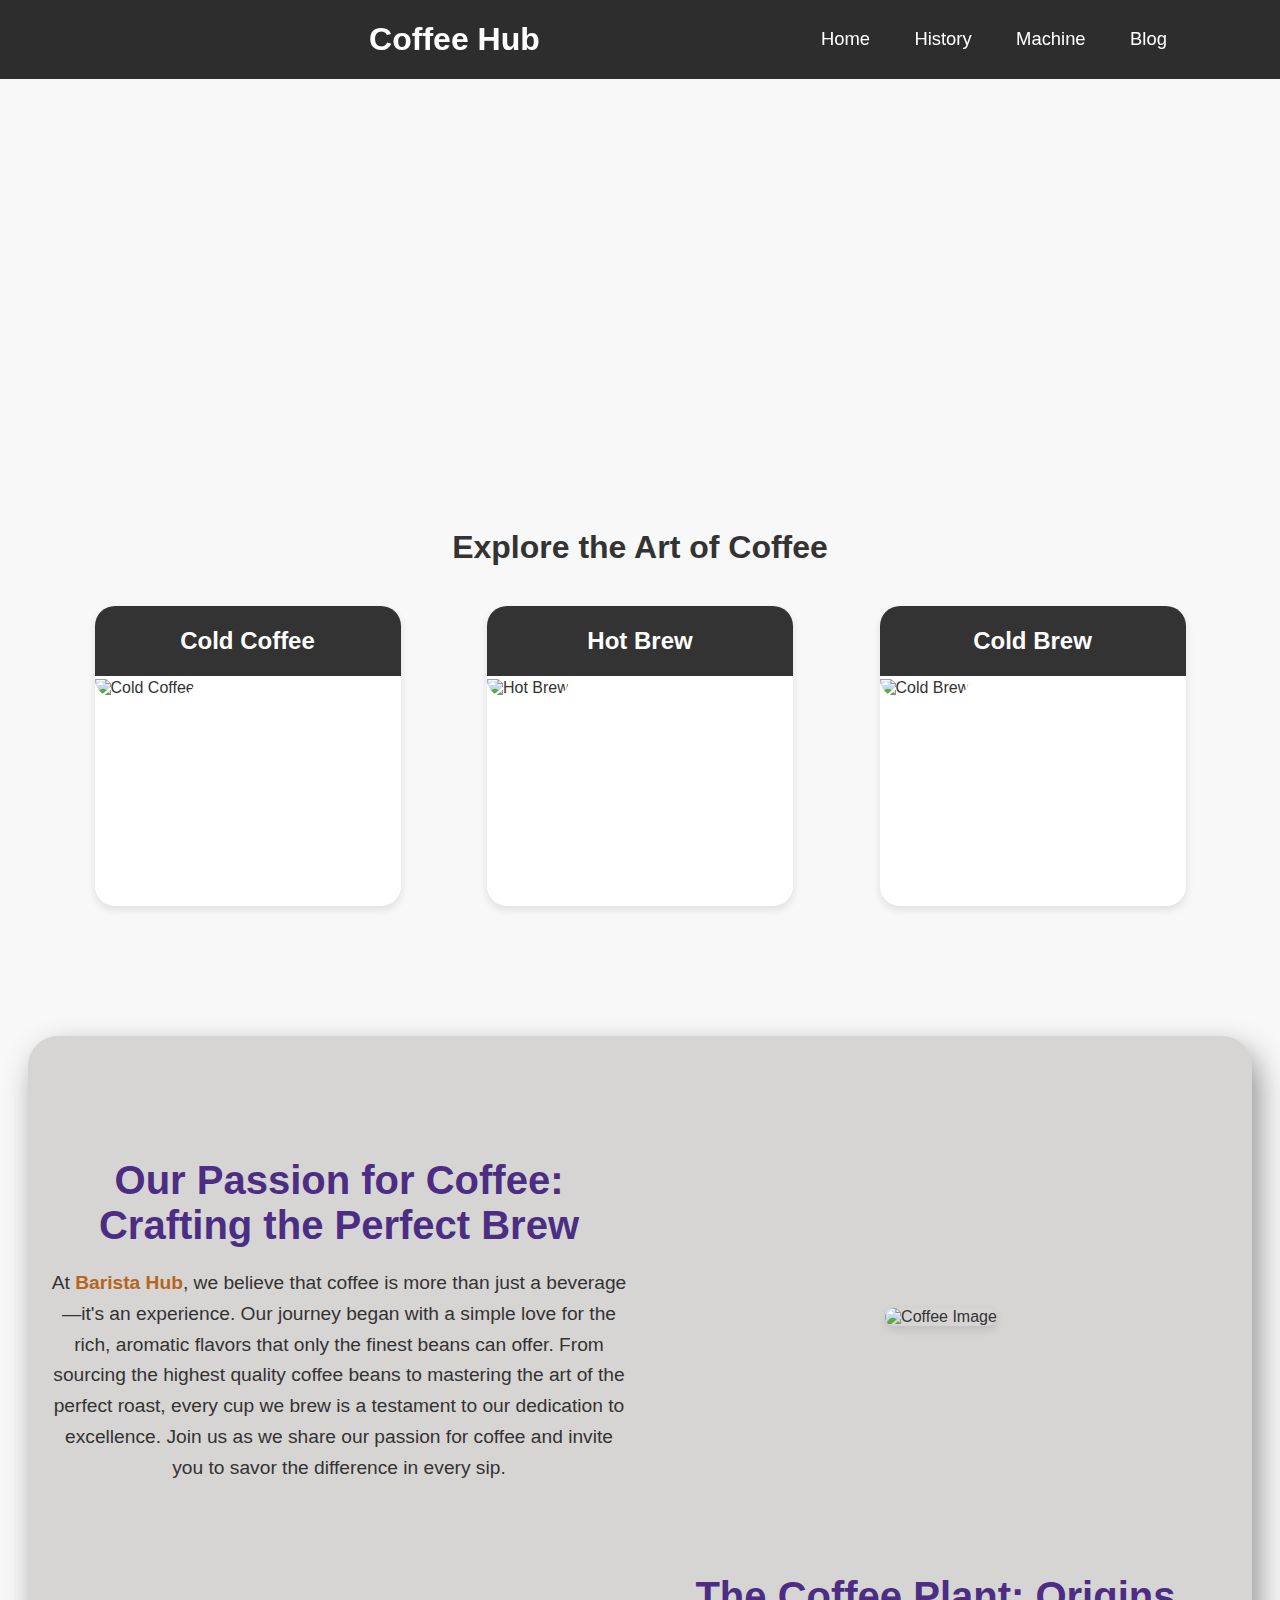
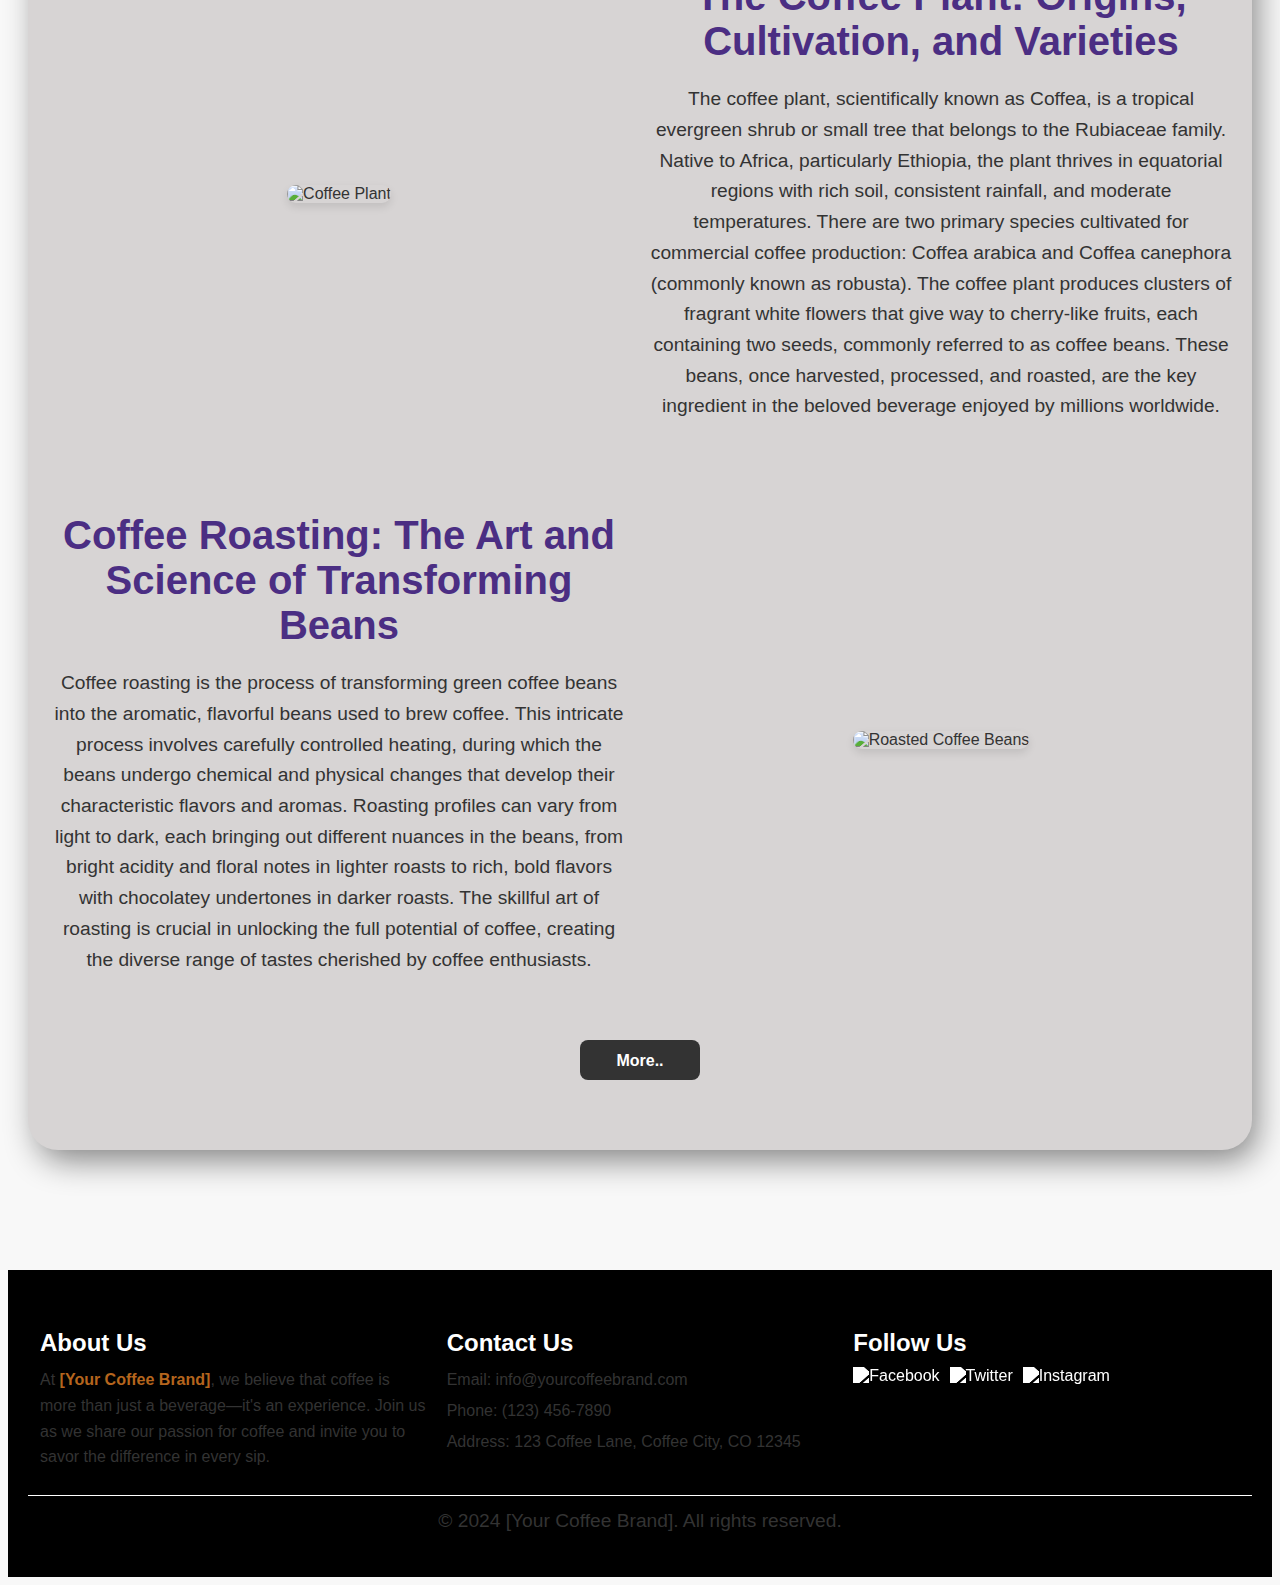
==== index.html @ 86c0b31f "Add files via upload" ====
<!DOCTYPE html>
<html lang="en">
<head>
    <meta charset="UTF-8">
    <link rel="stylesheet" href="about.css">
    <link rel="stylesheet" href="main.css">
    <meta name="viewport" content="width=device-width, initial-scale=1.0">
    <link href='https://unpkg.com/boxicons@2.1.4/css/boxicons.min.css' rel='stylesheet'>
    <title>Barista Hub</title>
</head>
<body>
    <div class="backimage">
        <div class="mero-image">
            <header class="header">
                <a href="#" class="logo">Coffee Hub</a>
                <input type="checkbox" id="check">
                <label for="check" class="icons">
                    <i class='bx bx-menu' id="menu-icon"></i>
                    <i class='bx bx-x' id="close-icon"></i>
                </label>
                <nav class="navbar" id="navbar-ere">
                    <a href="index.html" style="--i:0;">Home</a>
                    <a href="history.html" style="--i:1;">History</a>
                    <a href="machine.html" style="--i:2;">Machine</a>
                    <a href="blog.html" style="--i:3;">Blog</a>
                </nav>
            </header>
        </div>
    </div>
    
    
    <section class="menu-bbooxx">
        <div id="h-t">
            <h1>Explore the Art of Coffee</h1>
        </div>
        <div class="menu-container">
            <div class="menu-content">
                <div class="menu-box" id="menu-box-1">
                    <h1 class="menubox-text">Cold Coffee</h1>
                    <a href="cold.html">
                        <img src="image/cold-cof.jpg" alt="Cold Coffee">
                    </a>
                </div>
                <div class="menu-box" id="menu-box-2">
                    <h1 class="menubox-text">Hot Brew</h1>
                    <a href="hotbrew.html">
                        <img src="image/hot-cof.jpg" alt="Hot Brew">
                    </a>
                </div>
                <div class="menu-box" id="menu-box-3">
                    <h1 class="menubox-text">Cold Brew</h1>
                    <a href="milk.html">
                        <img src="image/milk-shake.jpg" alt="Cold Brew">
                    </a>
                </div>
            </div>
        </div>
    </section>
    
    <!-- Information section start -->
    <section id="about">
        <div class="a-container" id="a-container-1">
            <div class="a-content">
                <div class="a-text">
                    <h1 class="a-ht">Our Passion for Coffee: Crafting the Perfect Brew</h1>
                    <p class="a-p">At <span class="brand-name">Barista Hub</span>, we believe that coffee is more than just a beverage—it's an experience. Our journey began with a simple love for the rich, aromatic flavors that only the finest beans can offer. From sourcing the highest quality coffee beans to mastering the art of the perfect roast, every cup we brew is a testament to our dedication to excellence. Join us as we share our passion for coffee and invite you to savor the difference in every sip.</p>
                </div>
                <div class="a-photo">
                    <img src="image/about-img.jpg" alt="Coffee Image">
                </div>
            </div>
        </div>
        <div class="a-container" id="a-container-2">
            <div class="a-content">
                <div class="a-photo">
                    <img src="image/plant-7599090_1280.jpg" alt="Coffee Plant">
                </div>
                <div class="a-text">
                    <h1 class="a-ht">The Coffee Plant: Origins, Cultivation, and Varieties</h1>
                    <p class="a-p">The coffee plant, scientifically known as Coffea, is a tropical evergreen shrub or small tree that belongs to the Rubiaceae family. Native to Africa, particularly Ethiopia, the plant thrives in equatorial regions with rich soil, consistent rainfall, and moderate temperatures. There are two primary species cultivated for commercial coffee production: Coffea arabica and Coffea canephora (commonly known as robusta). The coffee plant produces clusters of fragrant white flowers that give way to cherry-like fruits, each containing two seeds, commonly referred to as coffee beans. These beans, once harvested, processed, and roasted, are the key ingredient in the beloved beverage enjoyed by millions worldwide.</p>
                </div> 
            </div>
        </div>
        <div class="a-container" id="a-container-3">
            <div class="a-content">
                <div class="a-text">
                    <h1 class="a-ht">Coffee Roasting: The Art and Science of Transforming Beans</h1>
                    <p class="a-p">Coffee roasting is the process of transforming green coffee beans into the aromatic, flavorful beans used to brew coffee. This intricate process involves carefully controlled heating, during which the beans undergo chemical and physical changes that develop their characteristic flavors and aromas. Roasting profiles can vary from light to dark, each bringing out different nuances in the beans, from bright acidity and floral notes in lighter roasts to rich, bold flavors with chocolatey undertones in darker roasts. The skillful art of roasting is crucial in unlocking the full potential of coffee, creating the diverse range of tastes cherished by coffee enthusiasts.</p>
                </div>
                <div class="a-photo">
                    <img src="image/coffee-8406187_1280.jpg" alt="Roasted Coffee Beans">
                </div>
            </div>
        </div>
        <div class="information-button">
            <a href="blog.html">
                <button class="information-bttn">More..</button>
            </a>
        </div>
    </section>
    <!-- Information section ends -->

    <!-- Footer start -->
    <footer>
        <div class="foot-container">
            <div class="footer-section">
                <h2>About Us</h2>
                <p>At <span class="brand-name">[Your Coffee Brand]</span>, we believe that coffee is more than just a beverage—it's an experience. Join us as we share our passion for coffee and invite you to savor the difference in every sip.</p>
            </div>
            <div class="footer-section">
                <h2>Contact Us</h2>
                <p>Email: info@yourcoffeebrand.com</p>
                <p>Phone: (123) 456-7890</p>
                <p>Address: 123 Coffee Lane, Coffee City, CO 12345</p>
            </div>
            <div class="footer-section">
                <h2>Follow Us</h2>
                <div class="social-icons">
                    <a href="#"><img src="facebook-icon.png" alt="Facebook"></a>
                    <a href="#"><img src="twitter-icon.png" alt="Twitter"></a>
                    <a href="#"><img src="instagram-icon.png" alt="Instagram"></a>
                </div>
            </div>
        </div>
        <div class="footer-bottom">
            <p>&copy; 2024 [Your Coffee Brand]. All rights reserved.</p>
        </div>
    </footer>
    <!-- Footer ends -->

    <script src="script.js"></script>
</body>
</html>
---- main.css ----
body {
    background-color: #f8f8f8;
    font-family: 'Arial', sans-serif;
    color: #333;
}

.mero-image {
    min-height: 500px;
    background: url('image/hheerroo-iimm.avif') no-repeat center center;
    background-size: cover;
    position: relative; /* Ensure hero-section is positioned correctly */
}

.hero-wrapper {
    display: flex;
    flex-direction: column;
    justify-content: center;
    align-items: center;
    min-height: 100vh; /* Full viewport height */
    text-align: center;
    color: #fff; /* White text color */
    padding: 2rem;
    position: relative;
    z-index: 10; /* Ensure it appears above other content */
}

.hero-text {
    padding: 2rem;
    border-radius: 10px;
    max-width: 800px;
    margin: 0 auto;
}

.hero-heading {
    font-size: 2.5rem;
    margin-bottom: 1rem;
    font-weight: 700;
    color: #fff; /* White color for heading */
}

.hero-paragraph {
    font-size: 1.2rem;
    line-height: 1.6;
    color: #fff; /* White color for paragraph text */
}

.header {
    position: fixed;
    top: 0;
    left: 0;
    width: 100%;
    padding: 1.3rem 10%;
    display: flex;
    justify-content: space-evenly;
    align-items: center;
    z-index: 100;
    background-color: #333;
}

.header::before {
    content: '';
    top: 0;
    left: 0;
    background: rgba(0, 0, 0, .1); 
    backdrop-filter: blur(50px); 
    position: absolute;
    width: 100%;
    height: 100%;
    z-index: -1;
}

.header::after {
    content: '';
    top: 0;
    left: -100%;
    position: absolute;
    width: 100%;
    height: 100%;
    background: linear-gradient(90deg, rgba(225,225,225, .4), transparent);
    transition: .5s;
}

.header:hover::after {
    left: 100%;
}

.logo {
    font-size: 2rem;
    color: #fff;
    text-decoration: none;
    font-weight: 700;
    margin-left: 0;
}

.navbar a {
    font-size: 1.15rem;
    color: #fff;
    text-decoration: none;
    font-weight: 500;
    margin-left: 2.5rem;
}

#check {
    display: none;
}

.icons {
    position: absolute;
    right: 10%;
    font-size: 2.8rem;
    color: #fff;
    cursor: pointer;
    display: none;
}

/*heading*/

a {
    text-decoration: none;
    color: inherit;
}

#h-t {
    text-align: center;
    margin-bottom: 20px;
}

#h-t h1 {
    font-size: 2rem;
    color: #333;
}

.menu-container {
    padding: 0 20px;
}

.menu-content {
    display: flex;
    flex-wrap: wrap;
    justify-content: space-evenly;
}

.menu-box {
    height: 300px;
    width: 25%;
    border-radius: 20px;
    overflow: hidden;
    box-shadow: 0 4px 8px rgba(0, 0, 0, 0.1);
    transition: transform 0.3s ease, box-shadow 0.3s ease;
    background-color: #fff;
    margin: 20px;
    text-decoration: none;
}

.menu-box:hover {
    transform: translateY(-10px);
    box-shadow: 0 8px 16px rgba(0, 0, 0, 0.2);
}

.menubox-text {
    display: flex;
    justify-content: center;
    align-items: center;
    text-align: center;
    height: 50px;
    margin: 0;
    background-color: #333;
    color: #fff;
    font-size: 1.5rem;
    padding: 10px 0;
    border-bottom: 3px solid #fff;
}

.menu-box img {
    width: 100%;
    height: calc(100% - 50px); /* Adjust height to fill the box minus the header */
    object-fit: cover;
    border-bottom-left-radius: 20px;
    border-bottom-right-radius: 20px;
}


.heading{
    margin-top: 10px;
    margin-bottom: 20px;
    max-width: 100%;
    height: auto;
    position: relative;
}



.banner img{
    max-width: 100%;
    height: auto;
    opacity: 0.8;
}

.banner-text{
    position: absolute;
    top: 50%;
    width: 100%;
    text-align: center;
    color: rgb(255, 255, 255);
    font-family: Georgia, 'Times New Roman', Times, serif;
    font-size: 60px;
    font-weight: 1000%;
}

.blank{
    height: 200px;
    width: 100%;
    padding-top: 50px;
}

.blank-paragraph{
   height: auto;
    color: rgb(75, 75, 75);
    width: 100%;
    text-align: center;
}

.box{
    height: 200px;
    display: flex;
    margin-top: 60px;
    justify-content: center;
    text-align: center;
}

.paragraph p{
    font-size: 23px;
    text-align: center;
   
}

.box-2{
    display: flex;
    flex-wrap: wrap;
    flex-direction: row;
    justify-content: space-evenly;
}

#boxes-1, #boxes-2, #boxes-3{
   
    box-shadow: 2px 1px 3px 1px rgba(0,0,0,0.57);
    background-color: #fff;
    height: 390px;
    width: 350px;
    border-radius: 10px;
    transition: transform 0.3s;
}

#box-image-2{
    width: 80%;
    height: 70%;
}


#boxes-1:hover, #boxes-2:hover, #boxes-3:hover {
    transform: scale(1.05);
}

.topic{
    font-family:'Times New Roman', Times, serif;
    font-size:25px;
    height: 50px;
    display: flex;
    justify-content: center;
    align-items: center;
}

#box-image-1, #box-image-3{
    height: 290px;
    width: 82%;
    display: block;
    margin-left: auto;
    margin-right: auto;
}

#box-image-2{
    height: 290px;
    width: 82%;
    display: block;
    margin-left: auto;
    margin-right: auto;
}


#about {
    background-color: #d7d4d4;
    padding: 50px 20px;
    text-align: center;
    margin-top: 110px;
    margin-left: 20px;
    margin-right: 20px;
    border-radius: 30px;
    box-shadow: 7px 13px 33px -3px rgba(0,0,0,0.48);
    margin-bottom: 120px;
}

.service-box{
    height: 500px;
    width: 250px;
    border: 1px solid black;   
}

.service-content-box-1-contain{
    display: flex;
    flex-wrap: wrap;
    justify-content: space-evenly;
}

.a-container {
    max-width: 1200px;
    margin: 0 auto;
}

.a-content {
    display: flex;
    flex-wrap: wrap;
    justify-content: center;
    align-items: center;
    gap: 20px;
    margin-top: 45px;
    margin-bottom: 45px;
}

.a-text {
    flex: 1;
    min-width: 300px;
    max-width: 600px;
}

h1 {
    font-size: 2.5em;
    color: #4b2e83;
    margin-bottom: 20px;
}

p {
    font-size: 1.2em;
    color: #333;
    line-height: 1.6;
}

.brand-name {
    font-weight: bold;
    color: #b5651d;
}

.a-photo {
    flex: 1;
    min-width: 300px;
    max-width: 600px;
}

.a-photo img {
    width:100%;
    height: auto;
    border-radius: 10px;
    box-shadow: 0 4px 8px rgba(0, 0, 0, 0.1);
}


.information-button{
    max-width: auto;
    min-width: auto;
    max-height: auto;
    min-height: auto;
    justify-content: center;
    text-decoration-style: none;
   
}

.information-bttn{
    height: 40px;
    width: 120px;
    font-size: 15px;
    font-weight: 400;
    display: flex;
    flex-wrap: wrap;
    justify-content: center;
    align-items: center;
    margin-right: auto;
    margin-left: auto;
    border-radius: 10px;
    border: 1px solid black;
}

.servise-container{
    height:500px;
    width: 100%;
    background-color: #348b44;
}

.service-heading{
    margin-top: 20px;
    margin-bottom: 20px;
}

.service-content{
    display: flex;
    justify-content: center;
}

.service-box{
    background-color: white;
    height: 300px;
    border-radius: 20px;
    border: none;
}
.information-button {
    text-align: center; /* Center the button in its container */
    margin: 20px 0; /* Add some space above and below the button */
}

.information-bttn {
    background-color: #333; /* Dark background color */
    color: #fff; /* White text color */
    border: none; /* Remove default border */
    border-radius: 8px; /* Rounded corners */
    padding: 12px 24px; /* Padding inside the button */
    font-size: 16px; /* Font size */
    font-weight: bold; /* Make the text bold */
    cursor: pointer; /* Change cursor to pointer on hover */
    transition: background-color 0.3s, transform 0.2s; /* Smooth transitions */
}

.information-bttn:hover {
    background-color: #555; /* Slightly lighter background on hover */
    transform: scale(1.05); /* Slightly increase the button size */
}

.information-bttn:focus {
    outline: none; /* Remove default focus outline */
    box-shadow: 0 0 0 2px #f0f0f0; /* Add a custom focus outline */
}

  

footer {
    background-color: #000000;
    color: #ffffff;
    padding: 40px 20px;
}

.foot-container {
    max-width: 1200px;
    margin: 0 auto;
    display: flex;
    flex-wrap: wrap;
    justify-content: space-between;
    background-color: #000000;
    color: #ffffff;
    gap: 20px;
}

.footer-section {
    flex: 1;
    min-width: 250px;
}

.footer-section h2 {
    font-size: 1.5em;
    margin-bottom: 10px;
}

.footer-section p {
    font-size: 1em;
    margin: 5px 0;
}

.brand-name {
    font-weight: bold;
}

.social-icons {
    display: flex;
    gap: 10px;
}

.social-icons a img {
    width: 30px;
    height: 30px;
    filter: brightness(0) invert(1);
}

.footer-bottom {
    text-align: center;
    margin-top: 20px;
    border-top: 1px solid #ffffff;
    padding-top: 10px;
}

.footer-bottom p {
    margin: 0;
}


@media (max-width: 992px) {
    .header {
        padding: 1.3rem 5%;
    }
}

@media (max-width: 768px) {
    .icons {
        display: inline-flex;
    }

    #check:checked ~ .icons #menu-icon {
        display: none;
    }

    .icons #close-icon {
        display: none;
    }

    #check:checked ~ .icons #close-icon {
        display: block;
    }

    .navbar {
        position: absolute;
        top: 100%;
        left: 0;
        height: 0;
        width: 100%;
        background: rgba(0, 0, 0, .1);
        backdrop-filter: blur(50px);
        box-shadow: 0.5rem 1rem rgba(0, 0, 0, .1);
        overflow: hidden;
        transition: .3s ease;
    }

    #check:checked ~ .navbar {
        height: 14.7rem;
        background-color: #333;
    }

    .navbar a {
        display: block;
        font-size: 1.1rem;
        margin: 1.5rem 0;
        opacity: 0;
        text-align: center;
        transform: translateY(-50px);
        transition: .3s ease;
    }

    #check:checked ~ .navbar a {
        transform: translateY(0);
        opacity: 1;
        transition-delay: calc(.15s * var(--i));
    }
        .menu-box {
            width: 80%;
        }
    
        .menubox-text {
            font-size: 1.2rem;
        }
}
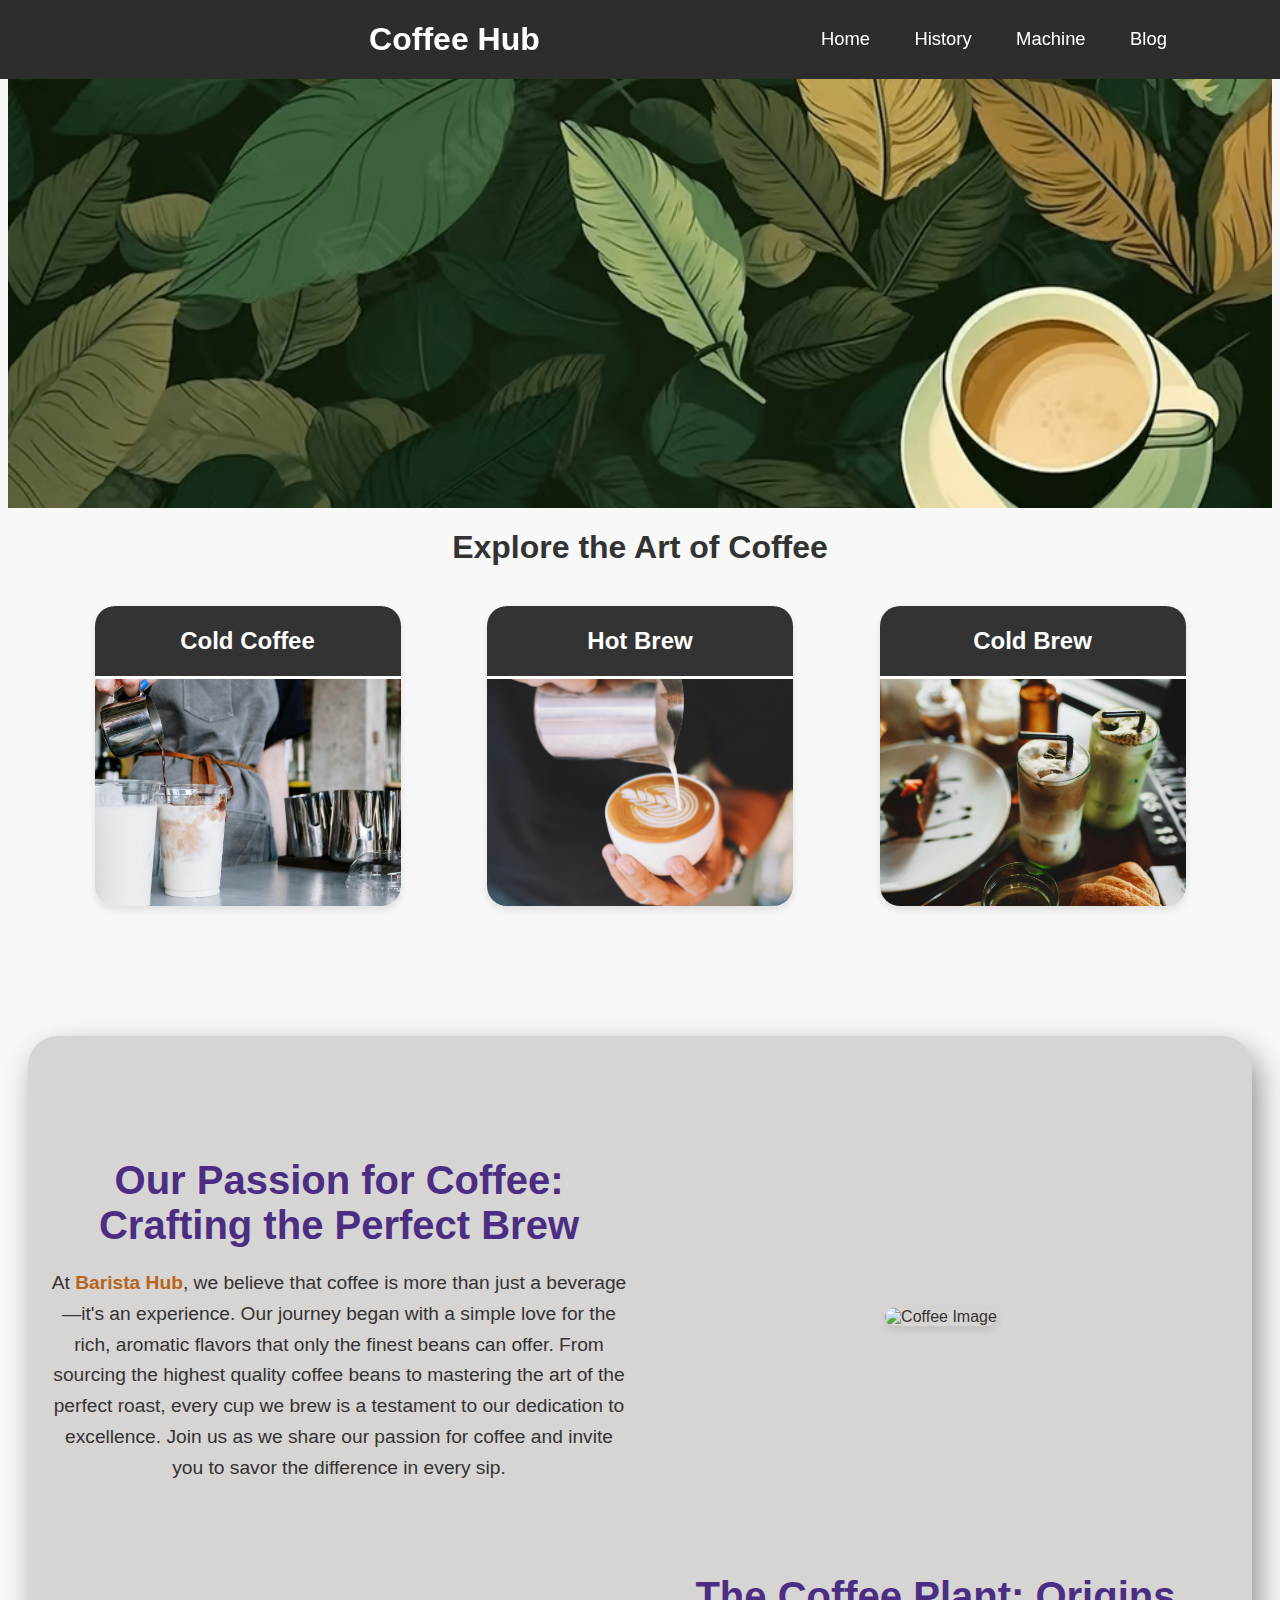
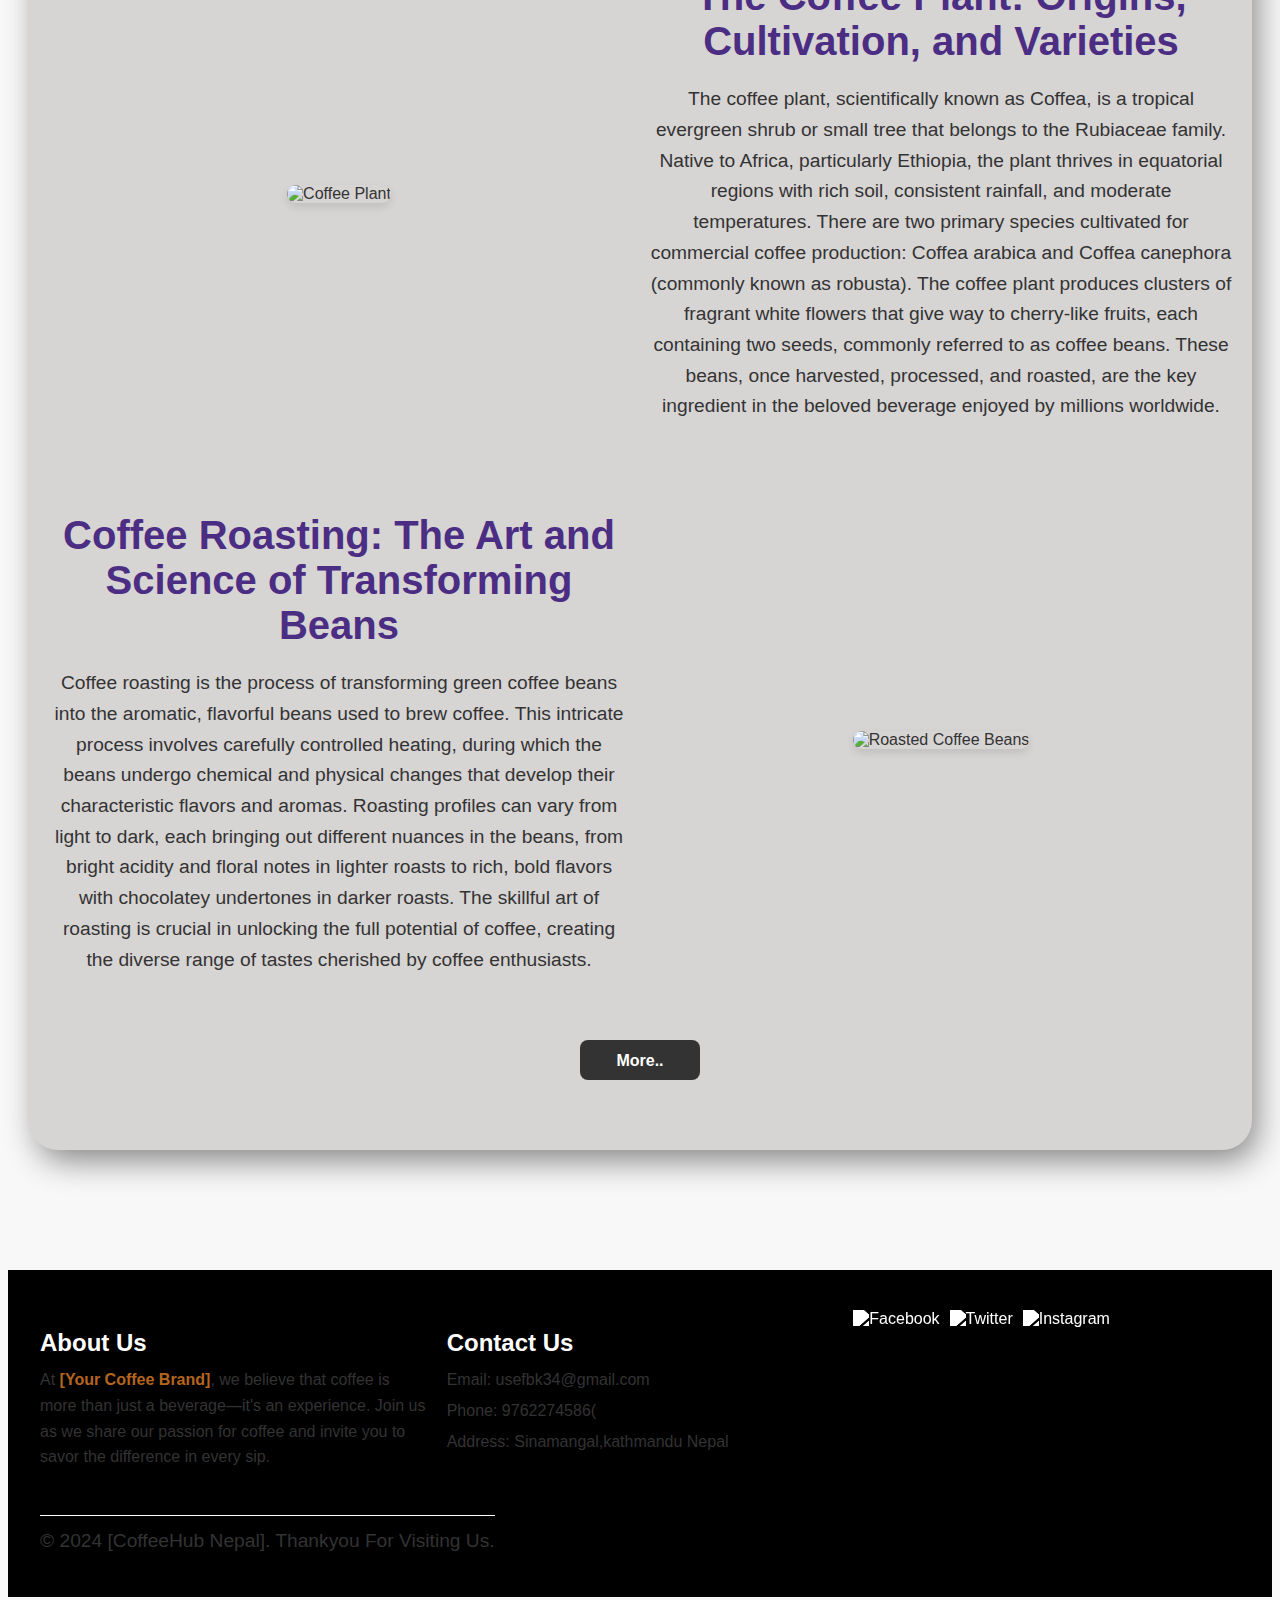
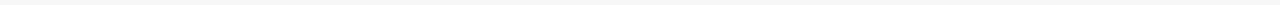
==== commit 17b5a9f8: "Update index.html" ====
--- a/index.html
+++ b/index.html
@@ -109,21 +109,21 @@
             </div>
             <div class="footer-section">
                 <h2>Contact Us</h2>
-                <p>Email: info@yourcoffeebrand.com</p>
-                <p>Phone: (123) 456-7890</p>
-                <p>Address: 123 Coffee Lane, Coffee City, CO 12345</p>
+                <p>Email: usefbk34@gmail.com</p>
+                <p>Phone: 9762274586(</p>
+                <p>Address: Sinamangal,kathmandu Nepal</p>
             </div>
             <div class="footer-section">
-                <h2>Follow Us</h2>
+<!--                 <h2>Follow Us</h2>  -->
                 <div class="social-icons">
                     <a href="#"><img src="facebook-icon.png" alt="Facebook"></a>
                     <a href="#"><img src="twitter-icon.png" alt="Twitter"></a>
                     <a href="#"><img src="instagram-icon.png" alt="Instagram"></a>
-                </div>
+<!--                 </div> -->
             </div>
         </div>
         <div class="footer-bottom">
-            <p>&copy; 2024 [Your Coffee Brand]. All rights reserved.</p>
+            <p>&copy; 2024 [CoffeeHub Nepal]. Thankyou For Visiting Us.</p>
         </div>
     </footer>
     <!-- Footer ends -->
